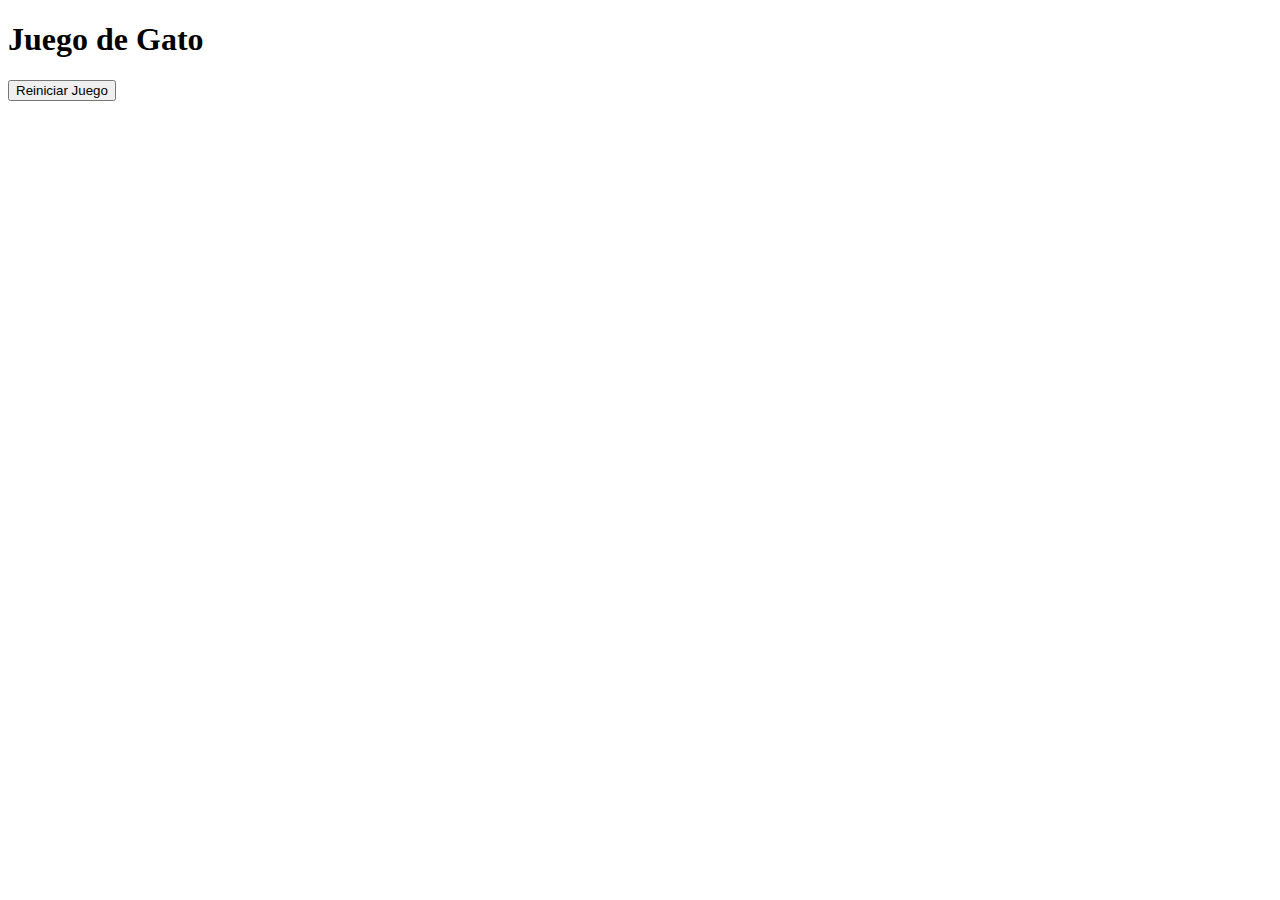
==== index.html @ 950df0a1 "El gato" ====
<!DOCTYPE html>
<html lang="es">
<head>
    <meta charset="UTF-8">
    <meta name="viewport" content="width=device-width, initial-scale=1.0">
    <title>Juego de Gato</title>
    <link rel="stylesheet" href="styles.css">
</head>
<body>
    <div class="container">
        <h1>Juego de Gato</h1>
        <div id="game-board" class="board">
            <div class="cell" data-index="0"></div>
            <div class="cell" data-index="1"></div>
            <div class="cell" data-index="2"></div>
            <div class="cell" data-index="3"></div>
            <div class="cell" data-index="4"></div>
            <div class="cell" data-index="5"></div>
            <div class="cell" data-index="6"></div>
            <div class="cell" data-index="7"></div>
            <div class="cell" data-index="8"></div>
        </div>
        <button id="reset-button">Reiniciar Juego</button>
        <p id="status"></p>
    </div>
    <script src="script.js"></script>
</body>
</html>
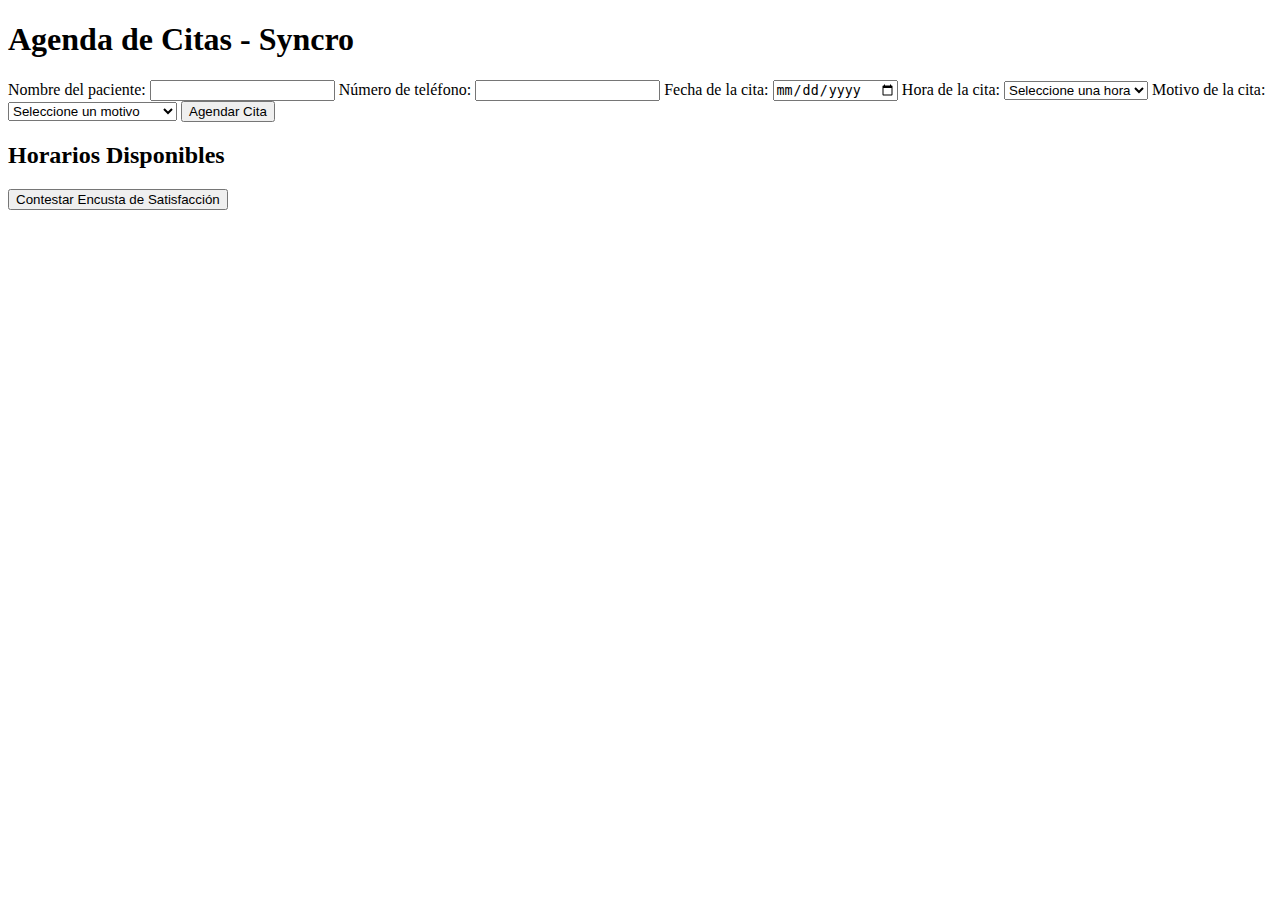
==== commit dfca8680: "Syncro" ====
--- a/index.html
+++ b/index.html
@@ -3,26 +3,68 @@
 <head>
     <meta charset="UTF-8">
     <meta name="viewport" content="width=device-width, initial-scale=1.0">
-    <title>Juego de Gato</title>
+    <title>Syncro - Agenda de Citas</title>
     <link rel="stylesheet" href="styles.css">
 </head>
 <body>
     <div class="container">
-        <h1>Juego de Gato</h1>
-        <div id="game-board" class="board">
-            <div class="cell" data-index="0"></div>
-            <div class="cell" data-index="1"></div>
-            <div class="cell" data-index="2"></div>
-            <div class="cell" data-index="3"></div>
-            <div class="cell" data-index="4"></div>
-            <div class="cell" data-index="5"></div>
-            <div class="cell" data-index="6"></div>
-            <div class="cell" data-index="7"></div>
-            <div class="cell" data-index="8"></div>
-        </div>
-        <button id="reset-button">Reiniciar Juego</button>
-        <p id="status"></p>
+        <h1>Agenda de Citas - Syncro</h1>
+
+        <form id="appointmentForm">
+            <label for="patientName">Nombre del paciente:</label>
+            <input type="text" id="patientName" required>
+
+            <label for="patientPhone">Número de teléfono:</label>
+            <input type="tel" id="patientPhone" required>
+
+            <label for="appointmentDate">Fecha de la cita:</label>
+            <input type="date" id="appointmentDate" required>
+
+            <label for="appointmentTime">Hora de la cita:</label>
+            <select id="appointmentTime" required>
+                <option value="" disabled selected>Seleccione una hora</option>
+                <option value="09:00">09:00 AM</option>
+                <option value="10:00">10:00 AM</option>
+                <option value="11:00">11:00 AM</option>
+                <option value="12:00">12:00 PM</option>
+                <option value="13:00">01:00 PM</option>
+                <option value="14:00">02:00 PM</option>
+                <option value="15:00">03:00 PM</option>
+                <option value="16:00">04:00 PM</option>
+                <option value="17:00">05:00 PM</option>
+            </select>
+
+            <label for="appointmentReason">Motivo de la cita:</label>
+            <select id="appointmentReason" required>
+                  <option value="" disabled selected>Seleccione un motivo</option>
+    <option value="Consulta general">Consulta general</option>
+    <option value="Revisión dental">Revisión dental</option>
+    <option value="Limpieza dental">Limpieza dental</option>
+    <option value="Ortodoncia">Ortodoncia</option>
+    <option value="Chequeo de caries">Chequeo de caries</option>
+    <option value="Extracción dental">Extracción dental</option>
+    <option value="Tratamiento de conducto">Tratamiento de conducto</option>
+    <option value="Brackets">Brackets</option>
+    <option value="Blanqueamiento dental">Blanqueamiento dental</option>
+    <option value="Dolor de muelas">Dolor de muelas</option>
+    <option value="Sensibilidad dental">Sensibilidad dental</option>
+    <option value="Cuidado de encías">Cuidado de encías</option>
+    <option value="Férulas dentales">Férulas dentales</option>
+    <option value="Otros">Otros</option>
+    <option value="Otro">Otro</option>
+            </select>
+
+            <label for="otherReason" id="otherReasonLabel" style="display: none;">Especificar motivo:</label>
+            <input type="text" id="otherReason" style="display: none;">
+
+            <button type="submit">Agendar Cita</button>
+        </form>
+
+        <h2>Horarios Disponibles</h2>
+        <div id="availableTimesContainer"></div>
     </div>
-    <script src="script.js"></script>
+
+    <script src="app.js"></script>
+   <button type="button" onclick="window.open('https://forms.gle/r4C1P89T6ouwke1AA')">Contestar Encusta de Satisfacción</button>
 </body>
-</html>
+</html>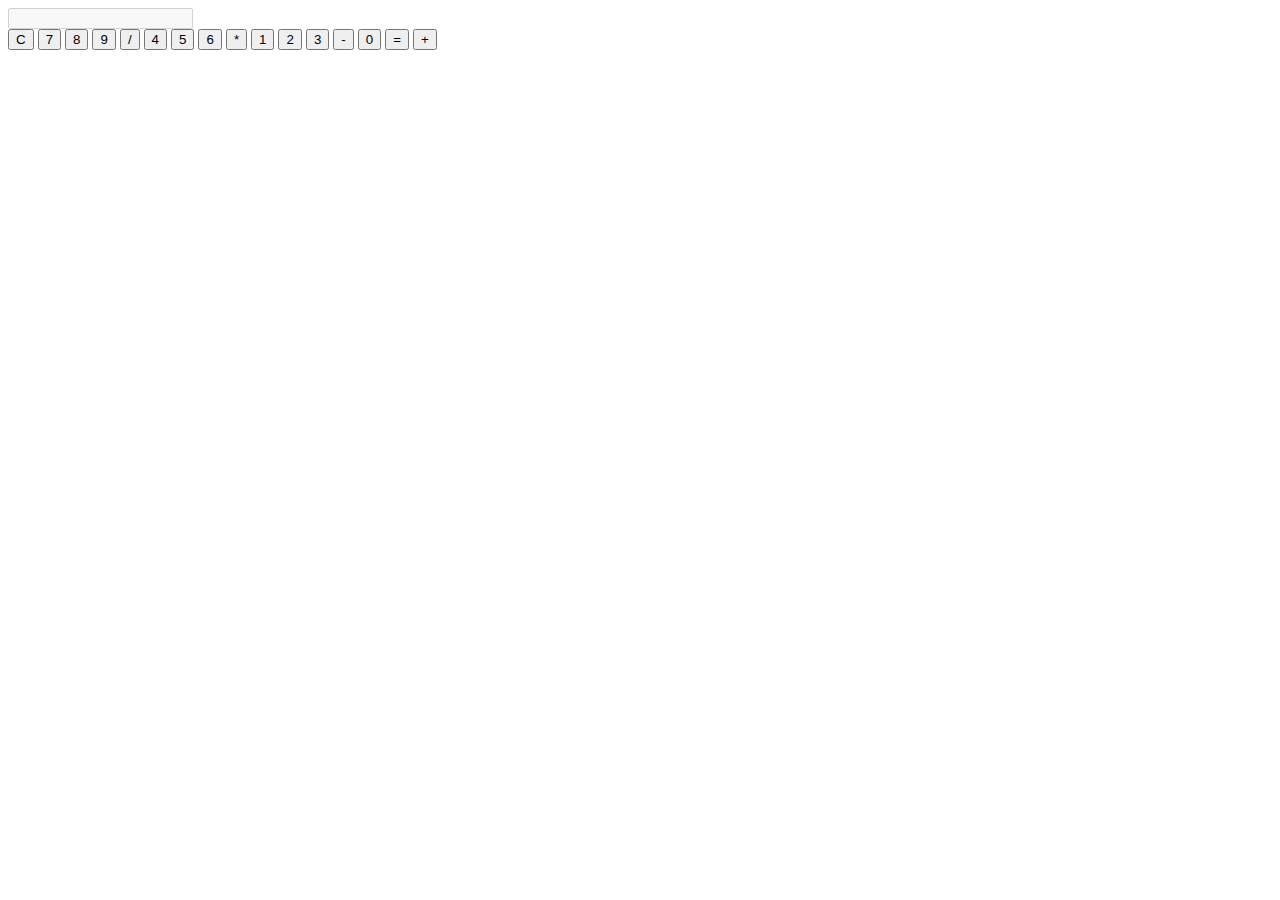
==== commit 828efd75: "CALCULADORA" ====
--- a/index.html
+++ b/index.html
@@ -3,68 +3,31 @@
 <head>
     <meta charset="UTF-8">
     <meta name="viewport" content="width=device-width, initial-scale=1.0">
-    <title>Syncro - Agenda de Citas</title>
+    <title>Calculadora</title>
     <link rel="stylesheet" href="styles.css">
 </head>
 <body>
-    <div class="container">
-        <h1>Agenda de Citas - Syncro</h1>
-
-        <form id="appointmentForm">
-            <label for="patientName">Nombre del paciente:</label>
-            <input type="text" id="patientName" required>
-
-            <label for="patientPhone">Número de teléfono:</label>
-            <input type="tel" id="patientPhone" required>
-
-            <label for="appointmentDate">Fecha de la cita:</label>
-            <input type="date" id="appointmentDate" required>
-
-            <label for="appointmentTime">Hora de la cita:</label>
-            <select id="appointmentTime" required>
-                <option value="" disabled selected>Seleccione una hora</option>
-                <option value="09:00">09:00 AM</option>
-                <option value="10:00">10:00 AM</option>
-                <option value="11:00">11:00 AM</option>
-                <option value="12:00">12:00 PM</option>
-                <option value="13:00">01:00 PM</option>
-                <option value="14:00">02:00 PM</option>
-                <option value="15:00">03:00 PM</option>
-                <option value="16:00">04:00 PM</option>
-                <option value="17:00">05:00 PM</option>
-            </select>
-
-            <label for="appointmentReason">Motivo de la cita:</label>
-            <select id="appointmentReason" required>
-                  <option value="" disabled selected>Seleccione un motivo</option>
-    <option value="Consulta general">Consulta general</option>
-    <option value="Revisión dental">Revisión dental</option>
-    <option value="Limpieza dental">Limpieza dental</option>
-    <option value="Ortodoncia">Ortodoncia</option>
-    <option value="Chequeo de caries">Chequeo de caries</option>
-    <option value="Extracción dental">Extracción dental</option>
-    <option value="Tratamiento de conducto">Tratamiento de conducto</option>
-    <option value="Brackets">Brackets</option>
-    <option value="Blanqueamiento dental">Blanqueamiento dental</option>
-    <option value="Dolor de muelas">Dolor de muelas</option>
-    <option value="Sensibilidad dental">Sensibilidad dental</option>
-    <option value="Cuidado de encías">Cuidado de encías</option>
-    <option value="Férulas dentales">Férulas dentales</option>
-    <option value="Otros">Otros</option>
-    <option value="Otro">Otro</option>
-            </select>
-
-            <label for="otherReason" id="otherReasonLabel" style="display: none;">Especificar motivo:</label>
-            <input type="text" id="otherReason" style="display: none;">
-
-            <button type="submit">Agendar Cita</button>
-        </form>
-
-        <h2>Horarios Disponibles</h2>
-        <div id="availableTimesContainer"></div>
+    <div class="calculator">
+        <input type="text" id="result" disabled>
+        <div class="buttons">
+            <button onclick="clearResult()">C</button>
+            <button onclick="appendToResult('7')">7</button>
+            <button onclick="appendToResult('8')">8</button>
+            <button onclick="appendToResult('9')">9</button>
+            <button onclick="appendToResult('/')">/</button>
+            <button onclick="appendToResult('4')">4</button>
+            <button onclick="appendToResult('5')">5</button>
+            <button onclick="appendToResult('6')">6</button>
+            <button onclick="appendToResult('*')">*</button>
+            <button onclick="appendToResult('1')">1</button>
+            <button onclick="appendToResult('2')">2</button>
+            <button onclick="appendToResult('3')">3</button>
+            <button onclick="appendToResult('-')">-</button>
+            <button onclick="appendToResult('0')">0</button>
+            <button onclick="calculateResult()">=</button>
+            <button onclick="appendToResult('+')">+</button>
+        </div>
     </div>
-
-    <script src="app.js"></script>
-   <button type="button" onclick="window.open('https://forms.gle/r4C1P89T6ouwke1AA')">Contestar Encusta de Satisfacción</button>
+    <script src="script.js"></script>
 </body>
-</html>+</html>
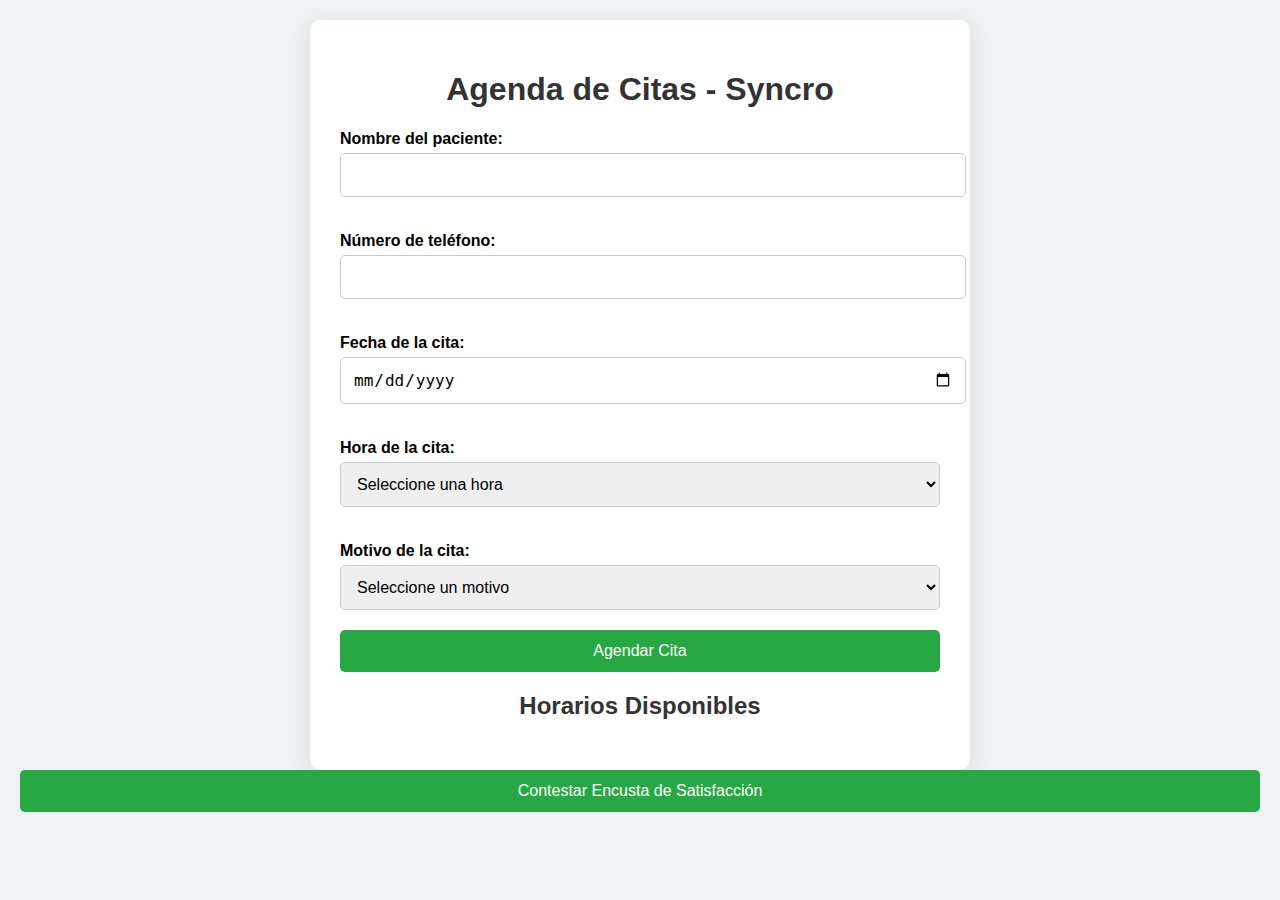
==== commit ee51c9ef: "Syncro S" ====
--- a/index.html
+++ b/index.html
@@ -3,31 +3,68 @@
 <head>
     <meta charset="UTF-8">
     <meta name="viewport" content="width=device-width, initial-scale=1.0">
-    <title>Calculadora</title>
+    <title>Syncro - Agenda de Citas</title>
     <link rel="stylesheet" href="styles.css">
 </head>
 <body>
-    <div class="calculator">
-        <input type="text" id="result" disabled>
-        <div class="buttons">
-            <button onclick="clearResult()">C</button>
-            <button onclick="appendToResult('7')">7</button>
-            <button onclick="appendToResult('8')">8</button>
-            <button onclick="appendToResult('9')">9</button>
-            <button onclick="appendToResult('/')">/</button>
-            <button onclick="appendToResult('4')">4</button>
-            <button onclick="appendToResult('5')">5</button>
-            <button onclick="appendToResult('6')">6</button>
-            <button onclick="appendToResult('*')">*</button>
-            <button onclick="appendToResult('1')">1</button>
-            <button onclick="appendToResult('2')">2</button>
-            <button onclick="appendToResult('3')">3</button>
-            <button onclick="appendToResult('-')">-</button>
-            <button onclick="appendToResult('0')">0</button>
-            <button onclick="calculateResult()">=</button>
-            <button onclick="appendToResult('+')">+</button>
-        </div>
+    <div class="container">
+        <h1>Agenda de Citas - Syncro</h1>
+
+        <form id="appointmentForm">
+            <label for="patientName">Nombre del paciente:</label>
+            <input type="text" id="patientName" required>
+
+            <label for="patientPhone">Número de teléfono:</label>
+            <input type="tel" id="patientPhone" required>
+
+            <label for="appointmentDate">Fecha de la cita:</label>
+            <input type="date" id="appointmentDate" required>
+
+            <label for="appointmentTime">Hora de la cita:</label>
+            <select id="appointmentTime" required>
+                <option value="" disabled selected>Seleccione una hora</option>
+                <option value="09:00">09:00 AM</option>
+                <option value="10:00">10:00 AM</option>
+                <option value="11:00">11:00 AM</option>
+                <option value="12:00">12:00 PM</option>
+                <option value="13:00">01:00 PM</option>
+                <option value="14:00">02:00 PM</option>
+                <option value="15:00">03:00 PM</option>
+                <option value="16:00">04:00 PM</option>
+                <option value="17:00">05:00 PM</option>
+            </select>
+
+            <label for="appointmentReason">Motivo de la cita:</label>
+            <select id="appointmentReason" required>
+                  <option value="" disabled selected>Seleccione un motivo</option>
+    <option value="Consulta general">Consulta general</option>
+    <option value="Revisión dental">Revisión dental</option>
+    <option value="Limpieza dental">Limpieza dental</option>
+    <option value="Ortodoncia">Ortodoncia</option>
+    <option value="Chequeo de caries">Chequeo de caries</option>
+    <option value="Extracción dental">Extracción dental</option>
+    <option value="Tratamiento de conducto">Tratamiento de conducto</option>
+    <option value="Brackets">Brackets</option>
+    <option value="Blanqueamiento dental">Blanqueamiento dental</option>
+    <option value="Dolor de muelas">Dolor de muelas</option>
+    <option value="Sensibilidad dental">Sensibilidad dental</option>
+    <option value="Cuidado de encías">Cuidado de encías</option>
+    <option value="Férulas dentales">Férulas dentales</option>
+    <option value="Otros">Otros</option>
+    <option value="Otro">Otro</option>
+            </select>
+
+            <label for="otherReason" id="otherReasonLabel" style="display: none;">Especificar motivo:</label>
+            <input type="text" id="otherReason" style="display: none;">
+
+            <button type="submit">Agendar Cita</button>
+        </form>
+
+        <h2>Horarios Disponibles</h2>
+        <div id="availableTimesContainer"></div>
     </div>
-    <script src="script.js"></script>
+
+    <script src="app.js"></script>
+   <button type="button" onclick="window.open('https://forms.gle/r4C1P89T6ouwke1AA')">Contestar Encusta de Satisfacción</button>
 </body>
-</html>
+</html>--- a/styles.css
+++ b/styles.css
@@ -0,0 +1,102 @@
+body {
+    font-family: 'Arial', sans-serif;
+    background-color: #eef2f3; /* Color de fondo más suave */
+    margin: 0;
+    padding: 20px;
+}
+
+.container {
+    max-width: 600px;
+    margin: auto;
+    background: #ffffff; /* Color blanco para el contenedor */
+    padding: 30px; /* Más espacio interno */
+    border-radius: 10px; /* Bordes más redondeados */
+    box-shadow: 0 4px 20px rgba(0, 0, 0, 0.1); /* Sombra más pronunciada */
+}
+
+h1, h2 {
+    text-align: center;
+    color: #333; /* Color de texto más oscuro */
+}
+
+label {
+    display: block;
+    margin: 15px 0 5px;
+    font-weight: bold; /* Texto en negrita para etiquetas */
+}
+
+input[type="text"],
+input[type="tel"],
+input[type="date"],
+select {
+    width: 100%;
+    padding: 12px; /* Más espacio en los campos */
+    margin-bottom: 20px;
+    border: 1px solid #ccc;
+    border-radius: 5px; /* Bordes redondeados */
+    font-size: 16px; /* Tamaño de fuente más grande */
+    transition: border-color 0.3s; /* Transición suave */
+}
+
+input[type="text"]:focus,
+input[type="tel"]:focus,
+input[type="date"]:focus,
+select:focus {
+    border-color: #28a745; /* Color verde al enfocar */
+    outline: none; /* Sin contorno */
+}
+
+button {
+    width: 100%;
+    padding: 12px; /* Más espacio en los botones */
+    background-color: #28a745; /* Color verde */
+    color: white;
+    border: none;
+    border-radius: 5px; /* Bordes redondeados */
+    cursor: pointer;
+    font-size: 16px; /* Tamaño de fuente más grande */
+    transition: background-color 0.3s; /* Transición suave */
+}
+
+button:hover {
+    background-color: #218838; /* Color verde más oscuro al pasar el mouse */
+}
+
+ul {
+    list-style-type: none;
+    margin-top: 20px;
+    padding: 0; /* Sin padding */
+}
+
+li {
+    padding: 12px; /* Más espacio en las citas */
+    background-color: #f9f9f9; /* Color de fondo suave */
+    margin-bottom: 10px;
+    border-radius: 5px; /* Bordes redondeados */
+    display: flex;
+    justify-content: space-between;
+    align-items: center; /* Centrar verticalmente */
+}
+
+li button {
+    background-color: #dc3545; /* Color rojo para cancelar */
+    color: white;
+    border: none;
+    border-radius: 5px; /* Bordes redondeados */
+    padding: 6px 12px; /* Espacio alrededor del botón */
+    cursor: pointer;
+    transition: background-color 0.3s; /* Transición suave */
+}
+
+li button:hover {
+    background-color: #c82333; /* Color rojo más oscuro al pasar el mouse */
+}
+
+.available {
+    font-weight: bold; /* Destacar horarios disponibles */
+}
+
+.occupied {
+    color: #dc3545; /* Color rojo para mostrar que está ocupado */
+    font-weight: bold; /* Destacar horarios ocupados */
+}
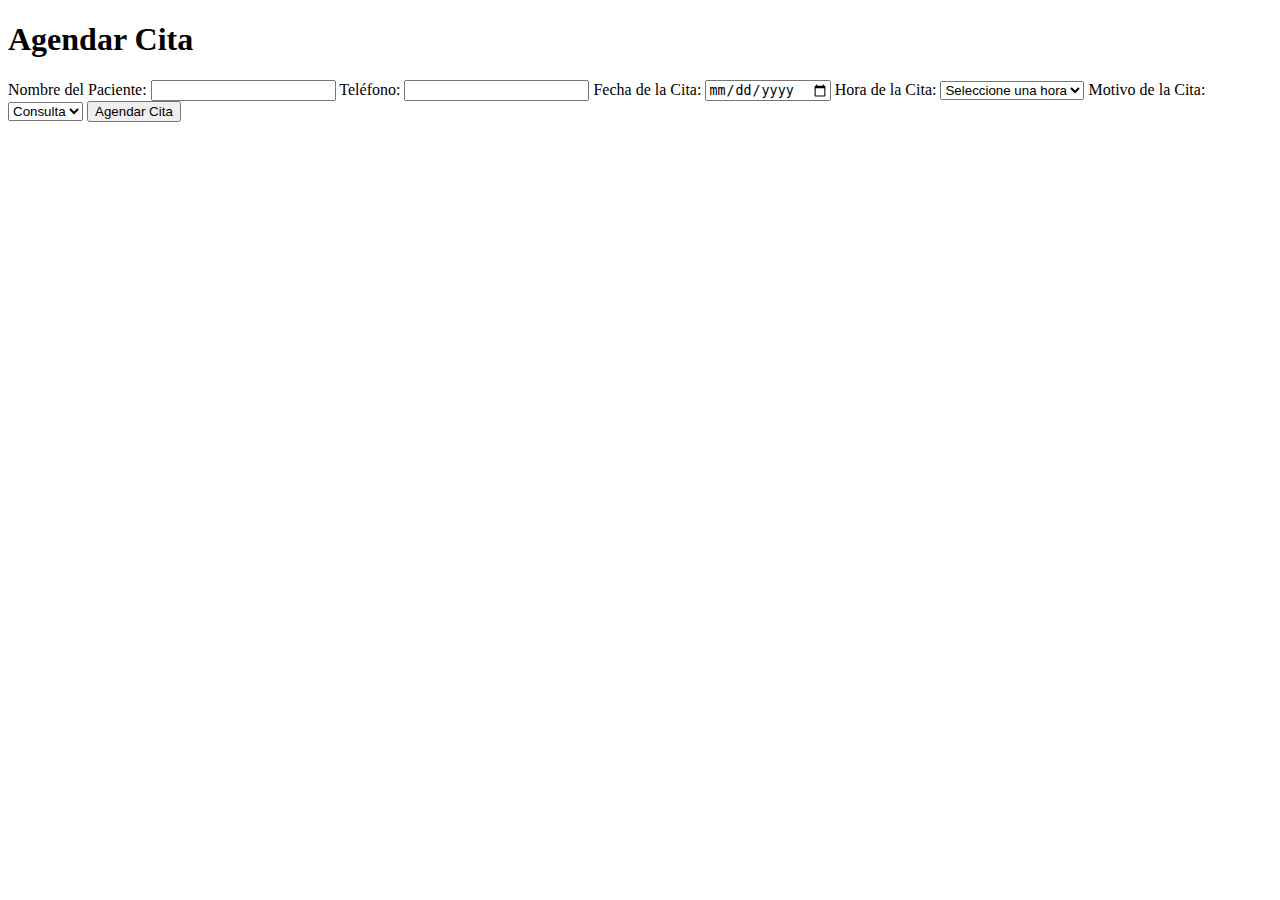
==== commit 31ea31ba: "chaleweww" ====
--- a/index.html
+++ b/index.html
@@ -3,68 +3,43 @@
 <head>
     <meta charset="UTF-8">
     <meta name="viewport" content="width=device-width, initial-scale=1.0">
-    <title>Syncro - Agenda de Citas</title>
-    <link rel="stylesheet" href="styles.css">
+    <title>Agenda de Citas</title>
+    <link rel="stylesheet" href="style.css">
 </head>
 <body>
     <div class="container">
-        <h1>Agenda de Citas - Syncro</h1>
-
+        <h1>Agendar Cita</h1>
         <form id="appointmentForm">
-            <label for="patientName">Nombre del paciente:</label>
+            <label for="patientName">Nombre del Paciente:</label>
             <input type="text" id="patientName" required>
 
-            <label for="patientPhone">Número de teléfono:</label>
+            <label for="patientPhone">Teléfono:</label>
             <input type="tel" id="patientPhone" required>
 
-            <label for="appointmentDate">Fecha de la cita:</label>
+            <label for="appointmentDate">Fecha de la Cita:</label>
             <input type="date" id="appointmentDate" required>
 
-            <label for="appointmentTime">Hora de la cita:</label>
+            <label for="appointmentTime">Hora de la Cita:</label>
             <select id="appointmentTime" required>
-                <option value="" disabled selected>Seleccione una hora</option>
-                <option value="09:00">09:00 AM</option>
-                <option value="10:00">10:00 AM</option>
-                <option value="11:00">11:00 AM</option>
-                <option value="12:00">12:00 PM</option>
-                <option value="13:00">01:00 PM</option>
-                <option value="14:00">02:00 PM</option>
-                <option value="15:00">03:00 PM</option>
-                <option value="16:00">04:00 PM</option>
-                <option value="17:00">05:00 PM</option>
+                <option value="">Seleccione una hora</option>
             </select>
 
-            <label for="appointmentReason">Motivo de la cita:</label>
+            <label for="appointmentReason">Motivo de la Cita:</label>
             <select id="appointmentReason" required>
-                  <option value="" disabled selected>Seleccione un motivo</option>
-    <option value="Consulta general">Consulta general</option>
-    <option value="Revisión dental">Revisión dental</option>
-    <option value="Limpieza dental">Limpieza dental</option>
-    <option value="Ortodoncia">Ortodoncia</option>
-    <option value="Chequeo de caries">Chequeo de caries</option>
-    <option value="Extracción dental">Extracción dental</option>
-    <option value="Tratamiento de conducto">Tratamiento de conducto</option>
-    <option value="Brackets">Brackets</option>
-    <option value="Blanqueamiento dental">Blanqueamiento dental</option>
-    <option value="Dolor de muelas">Dolor de muelas</option>
-    <option value="Sensibilidad dental">Sensibilidad dental</option>
-    <option value="Cuidado de encías">Cuidado de encías</option>
-    <option value="Férulas dentales">Férulas dentales</option>
-    <option value="Otros">Otros</option>
-    <option value="Otro">Otro</option>
+                <option value="Consulta">Consulta</option>
+                <option value="Revisión">Revisión</option>
+                <option value="Otro">Otro</option>
             </select>
 
-            <label for="otherReason" id="otherReasonLabel" style="display: none;">Especificar motivo:</label>
+            <label id="otherReasonLabel" for="otherReason" style="display: none;">Especificar:</label>
             <input type="text" id="otherReason" style="display: none;">
 
             <button type="submit">Agendar Cita</button>
         </form>
 
-        <h2>Horarios Disponibles</h2>
         <div id="availableTimesContainer"></div>
     </div>
 
     <script src="app.js"></script>
-   <button type="button" onclick="window.open('https://forms.gle/r4C1P89T6ouwke1AA')">Contestar Encusta de Satisfacción</button>
 </body>
-</html>+</html>
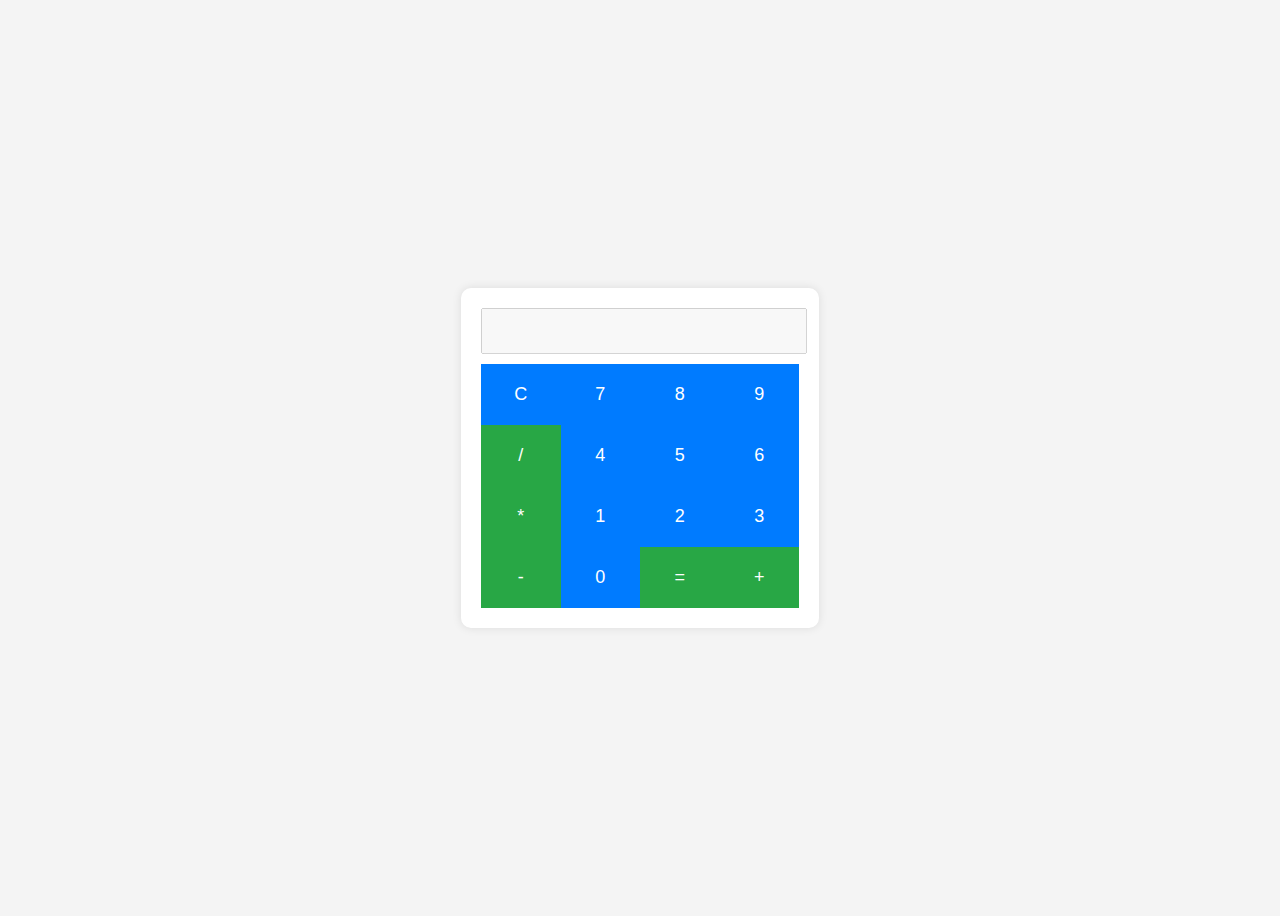
==== commit 0fe67384: "te kalc" ====
--- a/index.html
+++ b/index.html
@@ -3,43 +3,31 @@
 <head>
     <meta charset="UTF-8">
     <meta name="viewport" content="width=device-width, initial-scale=1.0">
-    <title>Agenda de Citas</title>
-    <link rel="stylesheet" href="style.css">
+    <title>Calculadora Simple</title>
+    <link rel="stylesheet" href="styles.css">
 </head>
 <body>
-    <div class="container">
-        <h1>Agendar Cita</h1>
-        <form id="appointmentForm">
-            <label for="patientName">Nombre del Paciente:</label>
-            <input type="text" id="patientName" required>
-
-            <label for="patientPhone">Teléfono:</label>
-            <input type="tel" id="patientPhone" required>
-
-            <label for="appointmentDate">Fecha de la Cita:</label>
-            <input type="date" id="appointmentDate" required>
-
-            <label for="appointmentTime">Hora de la Cita:</label>
-            <select id="appointmentTime" required>
-                <option value="">Seleccione una hora</option>
-            </select>
-
-            <label for="appointmentReason">Motivo de la Cita:</label>
-            <select id="appointmentReason" required>
-                <option value="Consulta">Consulta</option>
-                <option value="Revisión">Revisión</option>
-                <option value="Otro">Otro</option>
-            </select>
-
-            <label id="otherReasonLabel" for="otherReason" style="display: none;">Especificar:</label>
-            <input type="text" id="otherReason" style="display: none;">
-
-            <button type="submit">Agendar Cita</button>
-        </form>
-
-        <div id="availableTimesContainer"></div>
+    <div class="calculator">
+        <input type="text" id="display" disabled>
+        <div class="buttons">
+            <button class="btn" onclick="clearDisplay()">C</button>
+            <button class="btn" onclick="appendToDisplay('7')">7</button>
+            <button class="btn" onclick="appendToDisplay('8')">8</button>
+            <button class="btn" onclick="appendToDisplay('9')">9</button>
+            <button class="btn operator" onclick="appendToDisplay('/')">/</button>
+            <button class="btn" onclick="appendToDisplay('4')">4</button>
+            <button class="btn" onclick="appendToDisplay('5')">5</button>
+            <button class="btn" onclick="appendToDisplay('6')">6</button>
+            <button class="btn operator" onclick="appendToDisplay('*')">*</button>
+            <button class="btn" onclick="appendToDisplay('1')">1</button>
+            <button class="btn" onclick="appendToDisplay('2')">2</button>
+            <button class="btn" onclick="appendToDisplay('3')">3</button>
+            <button class="btn operator" onclick="appendToDisplay('-')">-</button>
+            <button class="btn" onclick="appendToDisplay('0')">0</button>
+            <button class="btn operator" onclick="calculate()">=</button>
+            <button class="btn operator" onclick="appendToDisplay('+')">+</button>
+        </div>
     </div>
-
     <script src="app.js"></script>
 </body>
 </html>
--- a/styles.css
+++ b/styles.css
@@ -0,0 +1,50 @@
+body {
+    display: flex;
+    justify-content: center;
+    align-items: center;
+    height: 100vh;
+    background-color: #f4f4f4;
+    font-family: Arial, sans-serif;
+}
+
+.calculator {
+    background: white;
+    padding: 20px;
+    border-radius: 10px;
+    box-shadow: 0 0 10px rgba(0, 0, 0, 0.1);
+}
+
+#display {
+    width: 100%;
+    height: 40px;
+    font-size: 24px;
+    margin-bottom: 10px;
+    text-align: right;
+}
+
+.buttons {
+    display: grid;
+    grid-template-columns: repeat(4, 1fr);
+}
+
+.btn {
+    padding: 20px;
+    font-size: 18px;
+    border: none;
+    background-color: #007BFF;
+    color: white;
+    cursor: pointer;
+    transition: background-color 0.3s;
+}
+
+.btn:hover {
+    background-color: #0056b3;
+}
+
+.operator {
+    background-color: #28a745;
+}
+
+.operator:hover {
+    background-color: #218838;
+}
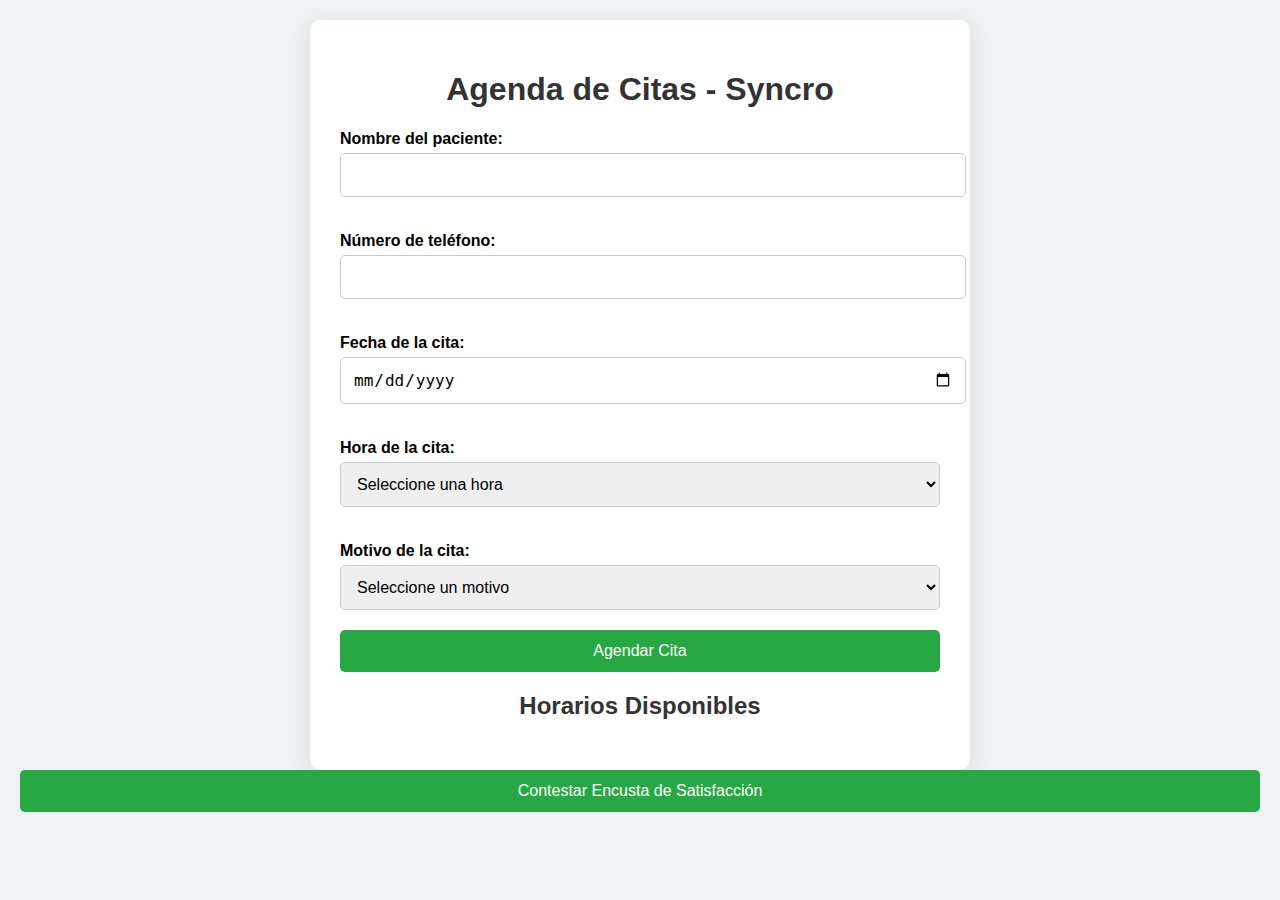
==== commit 16f3be9e: "58" ====
--- a/index.html
+++ b/index.html
@@ -3,31 +3,68 @@
 <head>
     <meta charset="UTF-8">
     <meta name="viewport" content="width=device-width, initial-scale=1.0">
-    <title>Calculadora Simple</title>
+    <title>Syncro - Agenda de Citas</title>
     <link rel="stylesheet" href="styles.css">
 </head>
 <body>
-    <div class="calculator">
-        <input type="text" id="display" disabled>
-        <div class="buttons">
-            <button class="btn" onclick="clearDisplay()">C</button>
-            <button class="btn" onclick="appendToDisplay('7')">7</button>
-            <button class="btn" onclick="appendToDisplay('8')">8</button>
-            <button class="btn" onclick="appendToDisplay('9')">9</button>
-            <button class="btn operator" onclick="appendToDisplay('/')">/</button>
-            <button class="btn" onclick="appendToDisplay('4')">4</button>
-            <button class="btn" onclick="appendToDisplay('5')">5</button>
-            <button class="btn" onclick="appendToDisplay('6')">6</button>
-            <button class="btn operator" onclick="appendToDisplay('*')">*</button>
-            <button class="btn" onclick="appendToDisplay('1')">1</button>
-            <button class="btn" onclick="appendToDisplay('2')">2</button>
-            <button class="btn" onclick="appendToDisplay('3')">3</button>
-            <button class="btn operator" onclick="appendToDisplay('-')">-</button>
-            <button class="btn" onclick="appendToDisplay('0')">0</button>
-            <button class="btn operator" onclick="calculate()">=</button>
-            <button class="btn operator" onclick="appendToDisplay('+')">+</button>
-        </div>
+    <div class="container">
+        <h1>Agenda de Citas - Syncro</h1>
+
+        <form id="appointmentForm">
+            <label for="patientName">Nombre del paciente:</label>
+            <input type="text" id="patientName" required>
+
+            <label for="patientPhone">Número de teléfono:</label>
+            <input type="tel" id="patientPhone" required>
+
+            <label for="appointmentDate">Fecha de la cita:</label>
+            <input type="date" id="appointmentDate" required>
+
+            <label for="appointmentTime">Hora de la cita:</label>
+            <select id="appointmentTime" required>
+                <option value="" disabled selected>Seleccione una hora</option>
+                <option value="09:00">09:00 AM</option>
+                <option value="10:00">10:00 AM</option>
+                <option value="11:00">11:00 AM</option>
+                <option value="12:00">12:00 PM</option>
+                <option value="13:00">01:00 PM</option>
+                <option value="14:00">02:00 PM</option>
+                <option value="15:00">03:00 PM</option>
+                <option value="16:00">04:00 PM</option>
+                <option value="17:00">05:00 PM</option>
+            </select>
+
+            <label for="appointmentReason">Motivo de la cita:</label>
+            <select id="appointmentReason" required>
+                  <option value="" disabled selected>Seleccione un motivo</option>
+    <option value="Consulta general">Consulta general</option>
+    <option value="Revisión dental">Revisión dental</option>
+    <option value="Limpieza dental">Limpieza dental</option>
+    <option value="Ortodoncia">Ortodoncia</option>
+    <option value="Chequeo de caries">Chequeo de caries</option>
+    <option value="Extracción dental">Extracción dental</option>
+    <option value="Tratamiento de conducto">Tratamiento de conducto</option>
+    <option value="Brackets">Brackets</option>
+    <option value="Blanqueamiento dental">Blanqueamiento dental</option>
+    <option value="Dolor de muelas">Dolor de muelas</option>
+    <option value="Sensibilidad dental">Sensibilidad dental</option>
+    <option value="Cuidado de encías">Cuidado de encías</option>
+    <option value="Férulas dentales">Férulas dentales</option>
+    <option value="Otros">Otros</option>
+    <option value="Otro">Otro</option>
+            </select>
+
+            <label for="otherReason" id="otherReasonLabel" style="display: none;">Especificar motivo:</label>
+            <input type="text" id="otherReason" style="display: none;">
+
+            <button type="submit">Agendar Cita</button>
+        </form>
+
+        <h2>Horarios Disponibles</h2>
+        <div id="availableTimesContainer"></div>
     </div>
+
     <script src="app.js"></script>
+   <button type="button" onclick="window.open('https://forms.gle/r4C1P89T6ouwke1AA')">Contestar Encusta de Satisfacción</button>
 </body>
-</html>
+</html>--- a/styles.css
+++ b/styles.css
@@ -1,50 +1,102 @@
 body {
-    display: flex;
-    justify-content: center;
-    align-items: center;
-    height: 100vh;
-    background-color: #f4f4f4;
-    font-family: Arial, sans-serif;
+    font-family: 'Arial', sans-serif;
+    background-color: #eef2f3; /* Color de fondo más suave */
+    margin: 0;
+    padding: 20px;
 }
 
-.calculator {
-    background: white;
-    padding: 20px;
-    border-radius: 10px;
-    box-shadow: 0 0 10px rgba(0, 0, 0, 0.1);
+.container {
+    max-width: 600px;
+    margin: auto;
+    background: #ffffff; /* Color blanco para el contenedor */
+    padding: 30px; /* Más espacio interno */
+    border-radius: 10px; /* Bordes más redondeados */
+    box-shadow: 0 4px 20px rgba(0, 0, 0, 0.1); /* Sombra más pronunciada */
 }
 
-#display {
-    width: 100%;
-    height: 40px;
-    font-size: 24px;
-    margin-bottom: 10px;
-    text-align: right;
+h1, h2 {
+    text-align: center;
+    color: #333; /* Color de texto más oscuro */
 }
 
-.buttons {
-    display: grid;
-    grid-template-columns: repeat(4, 1fr);
+label {
+    display: block;
+    margin: 15px 0 5px;
+    font-weight: bold; /* Texto en negrita para etiquetas */
 }
 
-.btn {
-    padding: 20px;
-    font-size: 18px;
-    border: none;
-    background-color: #007BFF;
-    color: white;
-    cursor: pointer;
-    transition: background-color 0.3s;
+input[type="text"],
+input[type="tel"],
+input[type="date"],
+select {
+    width: 100%;
+    padding: 12px; /* Más espacio en los campos */
+    margin-bottom: 20px;
+    border: 1px solid #ccc;
+    border-radius: 5px; /* Bordes redondeados */
+    font-size: 16px; /* Tamaño de fuente más grande */
+    transition: border-color 0.3s; /* Transición suave */
 }
 
-.btn:hover {
-    background-color: #0056b3;
+input[type="text"]:focus,
+input[type="tel"]:focus,
+input[type="date"]:focus,
+select:focus {
+    border-color: #28a745; /* Color verde al enfocar */
+    outline: none; /* Sin contorno */
 }
 
-.operator {
-    background-color: #28a745;
+button {
+    width: 100%;
+    padding: 12px; /* Más espacio en los botones */
+    background-color: #28a745; /* Color verde */
+    color: white;
+    border: none;
+    border-radius: 5px; /* Bordes redondeados */
+    cursor: pointer;
+    font-size: 16px; /* Tamaño de fuente más grande */
+    transition: background-color 0.3s; /* Transición suave */
 }
 
-.operator:hover {
-    background-color: #218838;
+button:hover {
+    background-color: #218838; /* Color verde más oscuro al pasar el mouse */
 }
+
+ul {
+    list-style-type: none;
+    margin-top: 20px;
+    padding: 0; /* Sin padding */
+}
+
+li {
+    padding: 12px; /* Más espacio en las citas */
+    background-color: #f9f9f9; /* Color de fondo suave */
+    margin-bottom: 10px;
+    border-radius: 5px; /* Bordes redondeados */
+    display: flex;
+    justify-content: space-between;
+    align-items: center; /* Centrar verticalmente */
+}
+
+li button {
+    background-color: #dc3545; /* Color rojo para cancelar */
+    color: white;
+    border: none;
+    border-radius: 5px; /* Bordes redondeados */
+    padding: 6px 12px; /* Espacio alrededor del botón */
+    cursor: pointer;
+    transition: background-color 0.3s; /* Transición suave */
+}
+
+li button:hover {
+    background-color: #c82333; /* Color rojo más oscuro al pasar el mouse */
+}
+
+.available {
+    font-weight: bold; /* Destacar horarios disponibles */
+}
+
+.occupied {
+    color: #dc3545; /* Color rojo para mostrar que está ocupado */
+    font-weight: bold; /* Destacar horarios ocupados */
+}
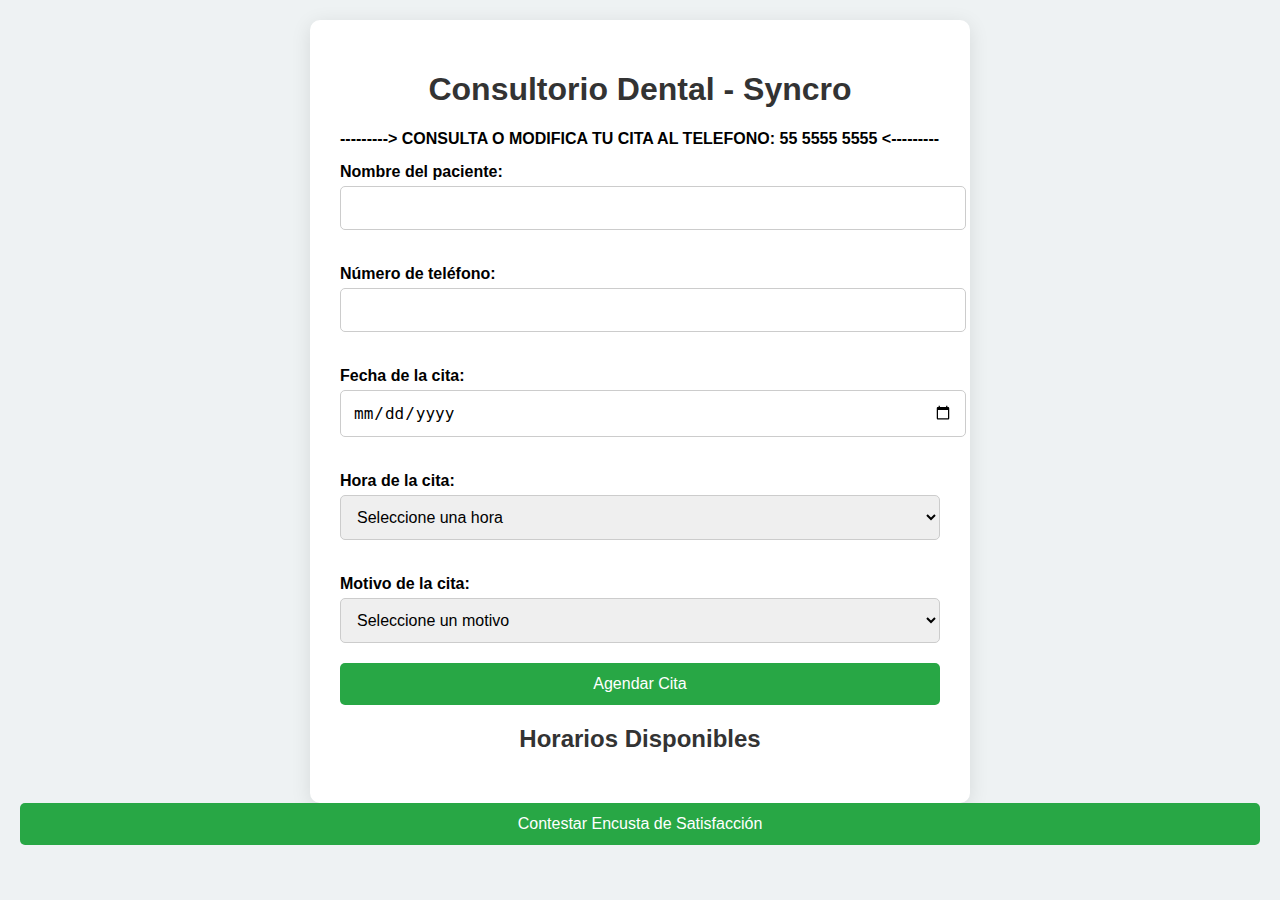
==== commit 64736bc2: "mas precioso y bello" ====
--- a/index.html
+++ b/index.html
@@ -3,12 +3,14 @@
 <head>
     <meta charset="UTF-8">
     <meta name="viewport" content="width=device-width, initial-scale=1.0">
-    <title>Syncro - Agenda de Citas</title>
+    <title>Consultorio Dental</title>
     <link rel="stylesheet" href="styles.css">
 </head>
 <body>
     <div class="container">
-        <h1>Agenda de Citas - Syncro</h1>
+        <h1>Consultorio Dental - Syncro</h1>
+       <form id="appointmentForm">
+            <label for="patientName">---------> CONSULTA O MODIFICA TU CITA AL TELEFONO: 55 5555 5555 <---------</label>
 
         <form id="appointmentForm">
             <label for="patientName">Nombre del paciente:</label>
